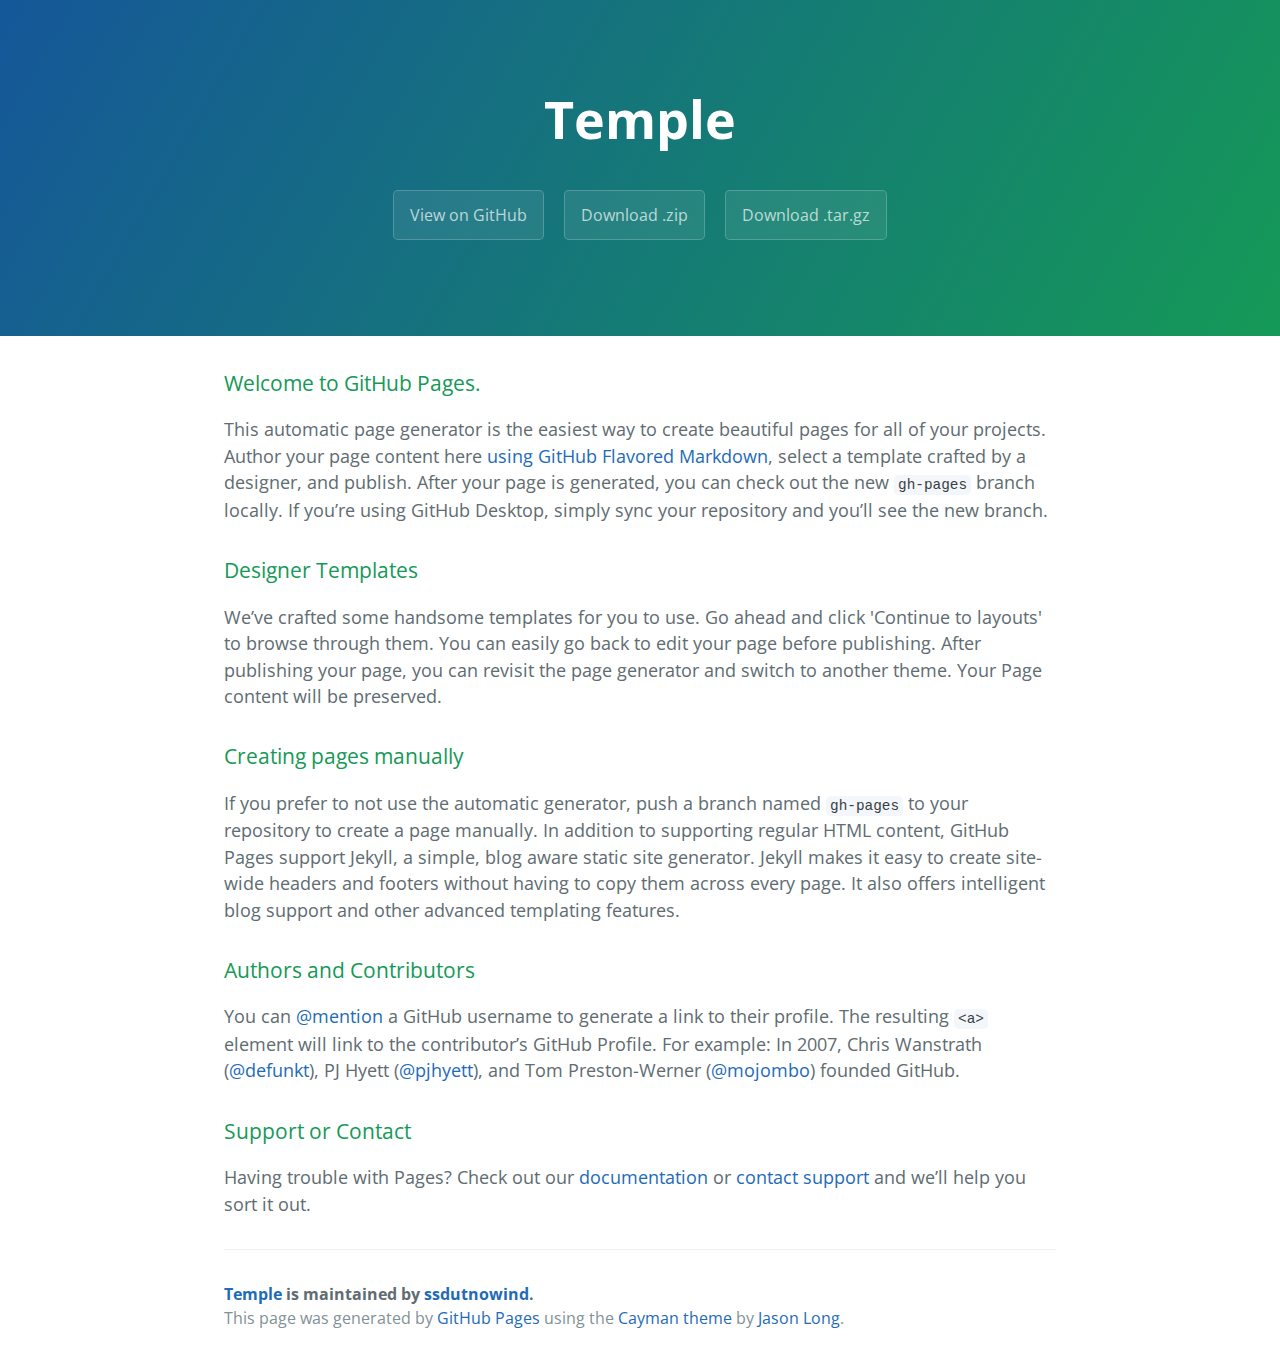
==== index.html @ 2bb9ebc9 "Create gh-pages branch via GitHub" ====
<!DOCTYPE html>
<html lang="en-us">
  <head>
    <meta charset="UTF-8">
    <title>Temple by ssdutnowind</title>
    <meta name="viewport" content="width=device-width, initial-scale=1">
    <link rel="stylesheet" type="text/css" href="stylesheets/normalize.css" media="screen">
    <link href='https://fonts.googleapis.com/css?family=Open+Sans:400,700' rel='stylesheet' type='text/css'>
    <link rel="stylesheet" type="text/css" href="stylesheets/stylesheet.css" media="screen">
    <link rel="stylesheet" type="text/css" href="stylesheets/github-light.css" media="screen">
  </head>
  <body>
    <section class="page-header">
      <h1 class="project-name">Temple</h1>
      <h2 class="project-tagline"></h2>
      <a href="https://github.com/ssdutnowind/Temple" class="btn">View on GitHub</a>
      <a href="https://github.com/ssdutnowind/Temple/zipball/master" class="btn">Download .zip</a>
      <a href="https://github.com/ssdutnowind/Temple/tarball/master" class="btn">Download .tar.gz</a>
    </section>

    <section class="main-content">
      <h3>
<a id="welcome-to-github-pages" class="anchor" href="#welcome-to-github-pages" aria-hidden="true"><span aria-hidden="true" class="octicon octicon-link"></span></a>Welcome to GitHub Pages.</h3>

<p>This automatic page generator is the easiest way to create beautiful pages for all of your projects. Author your page content here <a href="https://guides.github.com/features/mastering-markdown/">using GitHub Flavored Markdown</a>, select a template crafted by a designer, and publish. After your page is generated, you can check out the new <code>gh-pages</code> branch locally. If you’re using GitHub Desktop, simply sync your repository and you’ll see the new branch.</p>

<h3>
<a id="designer-templates" class="anchor" href="#designer-templates" aria-hidden="true"><span aria-hidden="true" class="octicon octicon-link"></span></a>Designer Templates</h3>

<p>We’ve crafted some handsome templates for you to use. Go ahead and click 'Continue to layouts' to browse through them. You can easily go back to edit your page before publishing. After publishing your page, you can revisit the page generator and switch to another theme. Your Page content will be preserved.</p>

<h3>
<a id="creating-pages-manually" class="anchor" href="#creating-pages-manually" aria-hidden="true"><span aria-hidden="true" class="octicon octicon-link"></span></a>Creating pages manually</h3>

<p>If you prefer to not use the automatic generator, push a branch named <code>gh-pages</code> to your repository to create a page manually. In addition to supporting regular HTML content, GitHub Pages support Jekyll, a simple, blog aware static site generator. Jekyll makes it easy to create site-wide headers and footers without having to copy them across every page. It also offers intelligent blog support and other advanced templating features.</p>

<h3>
<a id="authors-and-contributors" class="anchor" href="#authors-and-contributors" aria-hidden="true"><span aria-hidden="true" class="octicon octicon-link"></span></a>Authors and Contributors</h3>

<p>You can <a href="https://help.github.com/articles/basic-writing-and-formatting-syntax/#mentioning-users-and-teams" class="user-mention">@mention</a> a GitHub username to generate a link to their profile. The resulting <code>&lt;a&gt;</code> element will link to the contributor’s GitHub Profile. For example: In 2007, Chris Wanstrath (<a href="https://github.com/defunkt" class="user-mention">@defunkt</a>), PJ Hyett (<a href="https://github.com/pjhyett" class="user-mention">@pjhyett</a>), and Tom Preston-Werner (<a href="https://github.com/mojombo" class="user-mention">@mojombo</a>) founded GitHub.</p>

<h3>
<a id="support-or-contact" class="anchor" href="#support-or-contact" aria-hidden="true"><span aria-hidden="true" class="octicon octicon-link"></span></a>Support or Contact</h3>

<p>Having trouble with Pages? Check out our <a href="https://help.github.com/pages">documentation</a> or <a href="https://github.com/contact">contact support</a> and we’ll help you sort it out.</p>

      <footer class="site-footer">
        <span class="site-footer-owner"><a href="https://github.com/ssdutnowind/Temple">Temple</a> is maintained by <a href="https://github.com/ssdutnowind">ssdutnowind</a>.</span>

        <span class="site-footer-credits">This page was generated by <a href="https://pages.github.com">GitHub Pages</a> using the <a href="https://github.com/jasonlong/cayman-theme">Cayman theme</a> by <a href="https://twitter.com/jasonlong">Jason Long</a>.</span>
      </footer>

    </section>

  
  </body>
</html>
---- stylesheets/stylesheet.css ----
* {
  box-sizing: border-box; }

body {
  padding: 0;
  margin: 0;
  font-family: "Open Sans", "Helvetica Neue", Helvetica, Arial, sans-serif;
  font-size: 16px;
  line-height: 1.5;
  color: #606c71; }

a {
  color: #1e6bb8;
  text-decoration: none; }
  a:hover {
    text-decoration: underline; }

.btn {
  display: inline-block;
  margin-bottom: 1rem;
  color: rgba(255, 255, 255, 0.7);
  background-color: rgba(255, 255, 255, 0.08);
  border-color: rgba(255, 255, 255, 0.2);
  border-style: solid;
  border-width: 1px;
  border-radius: 0.3rem;
  transition: color 0.2s, background-color 0.2s, border-color 0.2s; }
  .btn + .btn {
    margin-left: 1rem; }

.btn:hover {
  color: rgba(255, 255, 255, 0.8);
  text-decoration: none;
  background-color: rgba(255, 255, 255, 0.2);
  border-color: rgba(255, 255, 255, 0.3); }

@media screen and (min-width: 64em) {
  .btn {
    padding: 0.75rem 1rem; } }

@media screen and (min-width: 42em) and (max-width: 64em) {
  .btn {
    padding: 0.6rem 0.9rem;
    font-size: 0.9rem; } }

@media screen and (max-width: 42em) {
  .btn {
    display: block;
    width: 100%;
    padding: 0.75rem;
    font-size: 0.9rem; }
    .btn + .btn {
      margin-top: 1rem;
      margin-left: 0; } }

.page-header {
  color: #fff;
  text-align: center;
  background-color: #159957;
  background-image: linear-gradient(120deg, #155799, #159957); }

@media screen and (min-width: 64em) {
  .page-header {
    padding: 5rem 6rem; } }

@media screen and (min-width: 42em) and (max-width: 64em) {
  .page-header {
    padding: 3rem 4rem; } }

@media screen and (max-width: 42em) {
  .page-header {
    padding: 2rem 1rem; } }

.project-name {
  margin-top: 0;
  margin-bottom: 0.1rem; }

@media screen and (min-width: 64em) {
  .project-name {
    font-size: 3.25rem; } }

@media screen and (min-width: 42em) and (max-width: 64em) {
  .project-name {
    font-size: 2.25rem; } }

@media screen and (max-width: 42em) {
  .project-name {
    font-size: 1.75rem; } }

.project-tagline {
  margin-bottom: 2rem;
  font-weight: normal;
  opacity: 0.7; }

@media screen and (min-width: 64em) {
  .project-tagline {
    font-size: 1.25rem; } }

@media screen and (min-width: 42em) and (max-width: 64em) {
  .project-tagline {
    font-size: 1.15rem; } }

@media screen and (max-width: 42em) {
  .project-tagline {
    font-size: 1rem; } }

.main-content :first-child {
  margin-top: 0; }
.main-content img {
  max-width: 100%; }
.main-content h1, .main-content h2, .main-content h3, .main-content h4, .main-content h5, .main-content h6 {
  margin-top: 2rem;
  margin-bottom: 1rem;
  font-weight: normal;
  color: #159957; }
.main-content p {
  margin-bottom: 1em; }
.main-content code {
  padding: 2px 4px;
  font-family: Consolas, "Liberation Mono", Menlo, Courier, monospace;
  font-size: 0.9rem;
  color: #383e41;
  background-color: #f3f6fa;
  border-radius: 0.3rem; }
.main-content pre {
  padding: 0.8rem;
  margin-top: 0;
  margin-bottom: 1rem;
  font: 1rem Consolas, "Liberation Mono", Menlo, Courier, monospace;
  color: #567482;
  word-wrap: normal;
  background-color: #f3f6fa;
  border: solid 1px #dce6f0;
  border-radius: 0.3rem; }
  .main-content pre > code {
    padding: 0;
    margin: 0;
    font-size: 0.9rem;
    color: #567482;
    word-break: normal;
    white-space: pre;
    background: transparent;
    border: 0; }
.main-content .highlight {
  margin-bottom: 1rem; }
  .main-content .highlight pre {
    margin-bottom: 0;
    word-break: normal; }
.main-content .highlight pre, .main-content pre {
  padding: 0.8rem;
  overflow: auto;
  font-size: 0.9rem;
  line-height: 1.45;
  border-radius: 0.3rem; }
.main-content pre code, .main-content pre tt {
  display: inline;
  max-width: initial;
  padding: 0;
  margin: 0;
  overflow: initial;
  line-height: inherit;
  word-wrap: normal;
  background-color: transparent;
  border: 0; }
  .main-content pre code:before, .main-content pre code:after, .main-content pre tt:before, .main-content pre tt:after {
    content: normal; }
.main-content ul, .main-content ol {
  margin-top: 0; }
.main-content blockquote {
  padding: 0 1rem;
  margin-left: 0;
  color: #819198;
  border-left: 0.3rem solid #dce6f0; }
  .main-content blockquote > :first-child {
    margin-top: 0; }
  .main-content blockquote > :last-child {
    margin-bottom: 0; }
.main-content table {
  display: block;
  width: 100%;
  overflow: auto;
  word-break: normal;
  word-break: keep-all; }
  .main-content table th {
    font-weight: bold; }
  .main-content table th, .main-content table td {
    padding: 0.5rem 1rem;
    border: 1px solid #e9ebec; }
.main-content dl {
  padding: 0; }
  .main-content dl dt {
    padding: 0;
    margin-top: 1rem;
    font-size: 1rem;
    font-weight: bold; }
  .main-content dl dd {
    padding: 0;
    margin-bottom: 1rem; }
.main-content hr {
  height: 2px;
  padding: 0;
  margin: 1rem 0;
  background-color: #eff0f1;
  border: 0; }

@media screen and (min-width: 64em) {
  .main-content {
    max-width: 64rem;
    padding: 2rem 6rem;
    margin: 0 auto;
    font-size: 1.1rem; } }

@media screen and (min-width: 42em) and (max-width: 64em) {
  .main-content {
    padding: 2rem 4rem;
    font-size: 1.1rem; } }

@media screen and (max-width: 42em) {
  .main-content {
    padding: 2rem 1rem;
    font-size: 1rem; } }

.site-footer {
  padding-top: 2rem;
  margin-top: 2rem;
  border-top: solid 1px #eff0f1; }

.site-footer-owner {
  display: block;
  font-weight: bold; }

.site-footer-credits {
  color: #819198; }

@media screen and (min-width: 64em) {
  .site-footer {
    font-size: 1rem; } }

@media screen and (min-width: 42em) and (max-width: 64em) {
  .site-footer {
    font-size: 1rem; } }

@media screen and (max-width: 42em) {
  .site-footer {
    font-size: 0.9rem; } }
---- stylesheets/github-light.css ----
/*
The MIT License (MIT)

Copyright (c) 2016 GitHub, Inc.

Permission is hereby granted, free of charge, to any person obtaining a copy
of this software and associated documentation files (the "Software"), to deal
in the Software without restriction, including without limitation the rights
to use, copy, modify, merge, publish, distribute, sublicense, and/or sell
copies of the Software, and to permit persons to whom the Software is
furnished to do so, subject to the following conditions:

The above copyright notice and this permission notice shall be included in all
copies or substantial portions of the Software.

THE SOFTWARE IS PROVIDED "AS IS", WITHOUT WARRANTY OF ANY KIND, EXPRESS OR
IMPLIED, INCLUDING BUT NOT LIMITED TO THE WARRANTIES OF MERCHANTABILITY,
FITNESS FOR A PARTICULAR PURPOSE AND NONINFRINGEMENT. IN NO EVENT SHALL THE
AUTHORS OR COPYRIGHT HOLDERS BE LIABLE FOR ANY CLAIM, DAMAGES OR OTHER
LIABILITY, WHETHER IN AN ACTION OF CONTRACT, TORT OR OTHERWISE, ARISING FROM,
OUT OF OR IN CONNECTION WITH THE SOFTWARE OR THE USE OR OTHER DEALINGS IN THE
SOFTWARE.

*/

.pl-c /* comment */ {
  color: #969896;
}

.pl-c1 /* constant, variable.other.constant, support, meta.property-name, support.constant, support.variable, meta.module-reference, markup.raw, meta.diff.header */,
.pl-s .pl-v /* string variable */ {
  color: #0086b3;
}

.pl-e /* entity */,
.pl-en /* entity.name */ {
  color: #795da3;
}

.pl-smi /* variable.parameter.function, storage.modifier.package, storage.modifier.import, storage.type.java, variable.other */,
.pl-s .pl-s1 /* string source */ {
  color: #333;
}

.pl-ent /* entity.name.tag */ {
  color: #63a35c;
}

.pl-k /* keyword, storage, storage.type */ {
  color: #a71d5d;
}

.pl-s /* string */,
.pl-pds /* punctuation.definition.string, string.regexp.character-class */,
.pl-s .pl-pse .pl-s1 /* string punctuation.section.embedded source */,
.pl-sr /* string.regexp */,
.pl-sr .pl-cce /* string.regexp constant.character.escape */,
.pl-sr .pl-sre /* string.regexp source.ruby.embedded */,
.pl-sr .pl-sra /* string.regexp string.regexp.arbitrary-repitition */ {
  color: #183691;
}

.pl-v /* variable */ {
  color: #ed6a43;
}

.pl-id /* invalid.deprecated */ {
  color: #b52a1d;
}

.pl-ii /* invalid.illegal */ {
  color: #f8f8f8;
  background-color: #b52a1d;
}

.pl-sr .pl-cce /* string.regexp constant.character.escape */ {
  font-weight: bold;
  color: #63a35c;
}

.pl-ml /* markup.list */ {
  color: #693a17;
}

.pl-mh /* markup.heading */,
.pl-mh .pl-en /* markup.heading entity.name */,
.pl-ms /* meta.separator */ {
  font-weight: bold;
  color: #1d3e81;
}

.pl-mq /* markup.quote */ {
  color: #008080;
}

.pl-mi /* markup.italic */ {
  font-style: italic;
  color: #333;
}

.pl-mb /* markup.bold */ {
  font-weight: bold;
  color: #333;
}

.pl-md /* markup.deleted, meta.diff.header.from-file */ {
  color: #bd2c00;
  background-color: #ffecec;
}

.pl-mi1 /* markup.inserted, meta.diff.header.to-file */ {
  color: #55a532;
  background-color: #eaffea;
}

.pl-mdr /* meta.diff.range */ {
  font-weight: bold;
  color: #795da3;
}

.pl-mo /* meta.output */ {
  color: #1d3e81;
}
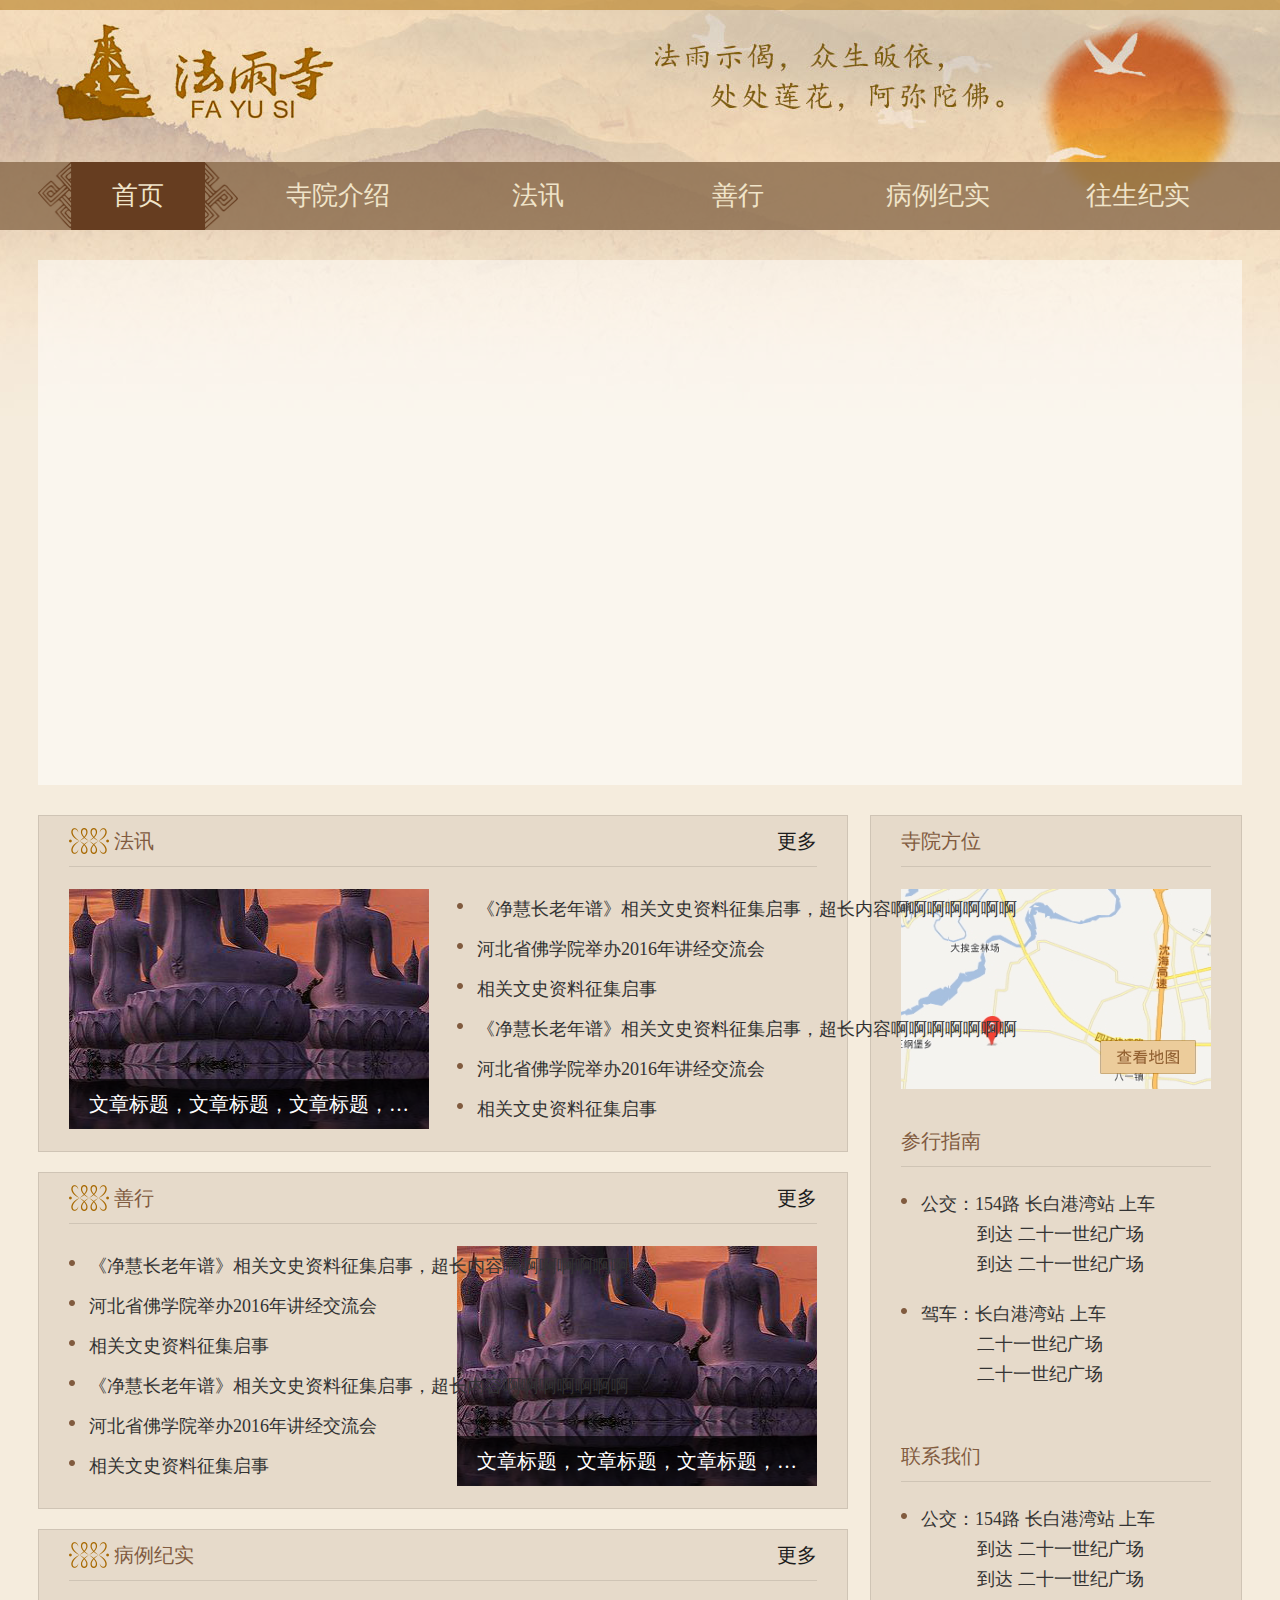
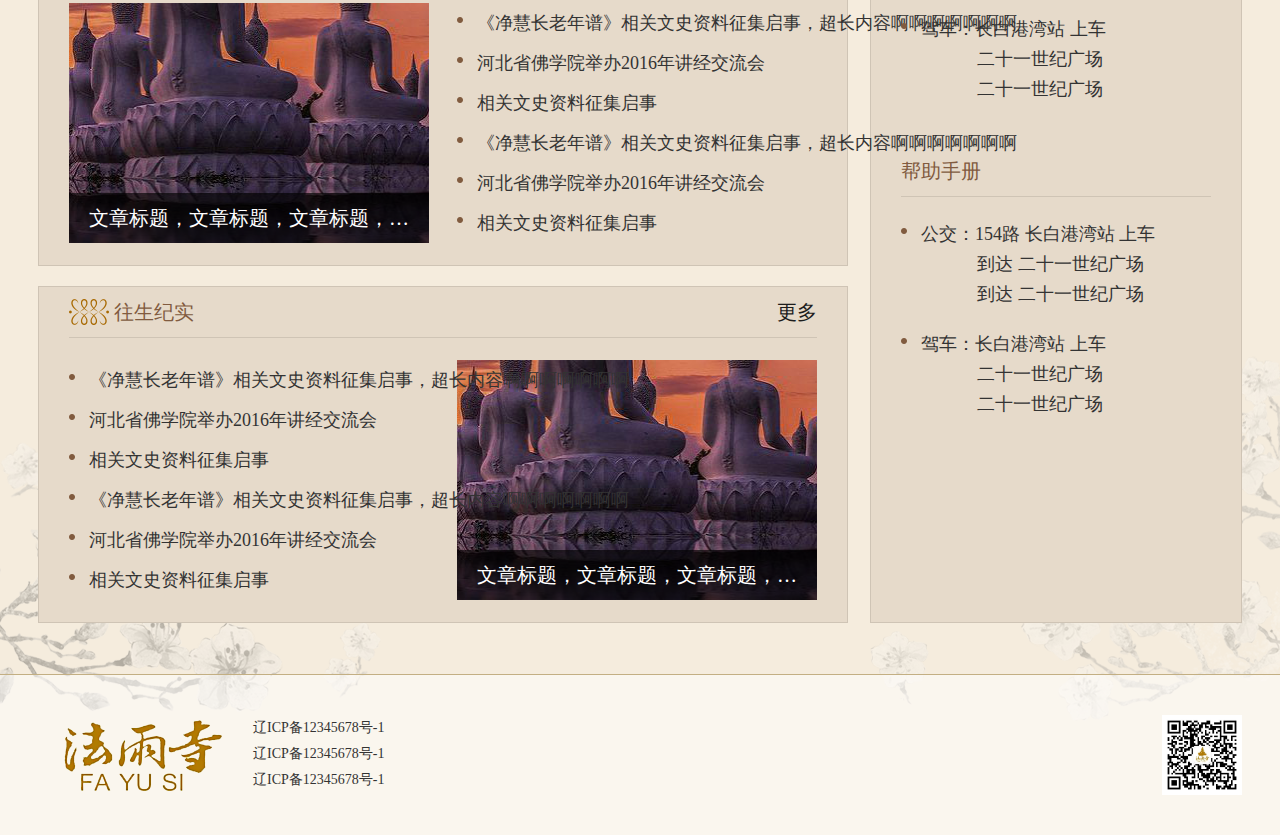
==== commit 1e76ff91: "初版首页&法讯" ====
--- a/index.html
+++ b/index.html
@@ -1,57 +1,13 @@
 <!DOCTYPE html>
 <html lang="en-us">
-  <head>
+<head>
     <meta charset="UTF-8">
-    <title>Temple by ssdutnowind</title>
+    <title></title>
     <meta name="viewport" content="width=device-width, initial-scale=1">
-    <link rel="stylesheet" type="text/css" href="stylesheets/normalize.css" media="screen">
-    <link href='https://fonts.googleapis.com/css?family=Open+Sans:400,700' rel='stylesheet' type='text/css'>
-    <link rel="stylesheet" type="text/css" href="stylesheets/stylesheet.css" media="screen">
-    <link rel="stylesheet" type="text/css" href="stylesheets/github-light.css" media="screen">
-  </head>
-  <body>
-    <section class="page-header">
-      <h1 class="project-name">Temple</h1>
-      <h2 class="project-tagline"></h2>
-      <a href="https://github.com/ssdutnowind/Temple" class="btn">View on GitHub</a>
-      <a href="https://github.com/ssdutnowind/Temple/zipball/master" class="btn">Download .zip</a>
-      <a href="https://github.com/ssdutnowind/Temple/tarball/master" class="btn">Download .tar.gz</a>
-    </section>
-
-    <section class="main-content">
-      <h3>
-<a id="welcome-to-github-pages" class="anchor" href="#welcome-to-github-pages" aria-hidden="true"><span aria-hidden="true" class="octicon octicon-link"></span></a>Welcome to GitHub Pages.</h3>
-
-<p>This automatic page generator is the easiest way to create beautiful pages for all of your projects. Author your page content here <a href="https://guides.github.com/features/mastering-markdown/">using GitHub Flavored Markdown</a>, select a template crafted by a designer, and publish. After your page is generated, you can check out the new <code>gh-pages</code> branch locally. If you’re using GitHub Desktop, simply sync your repository and you’ll see the new branch.</p>
-
-<h3>
-<a id="designer-templates" class="anchor" href="#designer-templates" aria-hidden="true"><span aria-hidden="true" class="octicon octicon-link"></span></a>Designer Templates</h3>
-
-<p>We’ve crafted some handsome templates for you to use. Go ahead and click 'Continue to layouts' to browse through them. You can easily go back to edit your page before publishing. After publishing your page, you can revisit the page generator and switch to another theme. Your Page content will be preserved.</p>
-
-<h3>
-<a id="creating-pages-manually" class="anchor" href="#creating-pages-manually" aria-hidden="true"><span aria-hidden="true" class="octicon octicon-link"></span></a>Creating pages manually</h3>
-
-<p>If you prefer to not use the automatic generator, push a branch named <code>gh-pages</code> to your repository to create a page manually. In addition to supporting regular HTML content, GitHub Pages support Jekyll, a simple, blog aware static site generator. Jekyll makes it easy to create site-wide headers and footers without having to copy them across every page. It also offers intelligent blog support and other advanced templating features.</p>
-
-<h3>
-<a id="authors-and-contributors" class="anchor" href="#authors-and-contributors" aria-hidden="true"><span aria-hidden="true" class="octicon octicon-link"></span></a>Authors and Contributors</h3>
-
-<p>You can <a href="https://help.github.com/articles/basic-writing-and-formatting-syntax/#mentioning-users-and-teams" class="user-mention">@mention</a> a GitHub username to generate a link to their profile. The resulting <code>&lt;a&gt;</code> element will link to the contributor’s GitHub Profile. For example: In 2007, Chris Wanstrath (<a href="https://github.com/defunkt" class="user-mention">@defunkt</a>), PJ Hyett (<a href="https://github.com/pjhyett" class="user-mention">@pjhyett</a>), and Tom Preston-Werner (<a href="https://github.com/mojombo" class="user-mention">@mojombo</a>) founded GitHub.</p>
-
-<h3>
-<a id="support-or-contact" class="anchor" href="#support-or-contact" aria-hidden="true"><span aria-hidden="true" class="octicon octicon-link"></span></a>Support or Contact</h3>
-
-<p>Having trouble with Pages? Check out our <a href="https://help.github.com/pages">documentation</a> or <a href="https://github.com/contact">contact support</a> and we’ll help you sort it out.</p>
-
-      <footer class="site-footer">
-        <span class="site-footer-owner"><a href="https://github.com/ssdutnowind/Temple">Temple</a> is maintained by <a href="https://github.com/ssdutnowind">ssdutnowind</a>.</span>
-
-        <span class="site-footer-credits">This page was generated by <a href="https://pages.github.com">GitHub Pages</a> using the <a href="https://github.com/jasonlong/cayman-theme">Cayman theme</a> by <a href="https://twitter.com/jasonlong">Jason Long</a>.</span>
-      </footer>
-
-    </section>
-
-  
-  </body>
+    <script>
+        location.href = "html/index.html";
+    </script>
+</head>
+<body>
+</body>
 </html>
